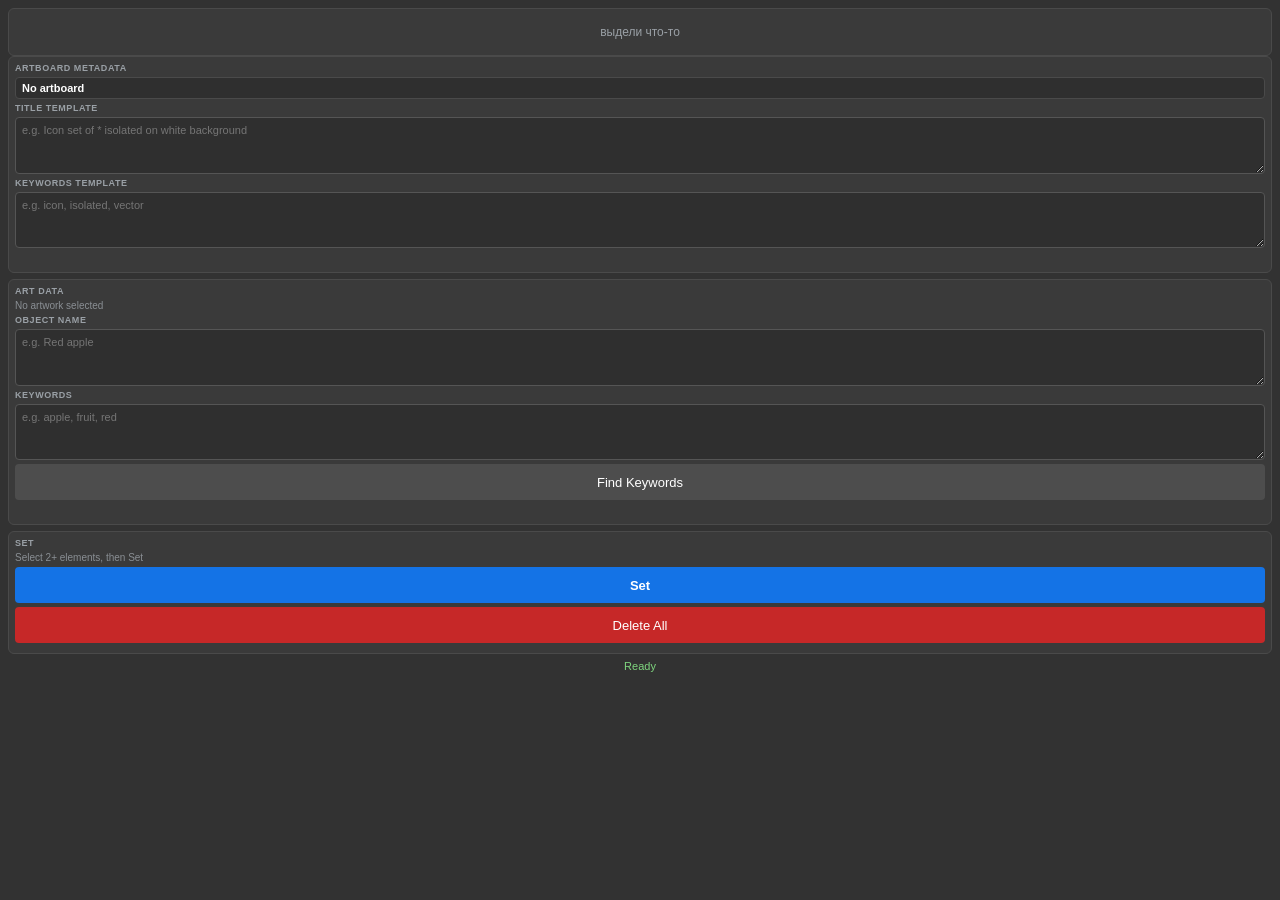
==== metadata.html @ 77922a2e "2 РАЗДЕЛЬНЫЕ ПАНЕЛИ больше нет глюка с ломкой файла при сохранении он теперь скрыт и видим" ====
<!doctype html>
<html>
  <head>
    <meta charset="UTF-8" />
    <title>Vector Factory Metadata</title>

    <link rel="stylesheet" href="css/app.css" />
    <script src="lib/CSInterface-4.0.0.js"></script>
    <script src="js/metadata.js"></script>
  </head>

  <body>
    <div id="app">
      <!-- Metadata panel: per-artboard, per-artwork and per-set metadata.
           Previously the second tab of the Tools panel; now a standalone
           CEP panel that runs alongside Tools. Logic is unchanged. -->
      <div id="tab-metadata">
        <div id="emptyHint" class="empty-hint">выдели что-то</div>
        <section class="panel-section" id="metaArtboardSection">
          <div class="section-title">Artboard Metadata</div>
          <div id="metaArtboardName" class="meta-ab-name">No artboard</div>
          <label class="meta-label" for="metaTitle">Title Template</label>
          <textarea
            id="metaTitle"
            class="meta-field"
            rows="3"
            placeholder="e.g. Icon set of * isolated on white background"
          ></textarea>
          <label class="meta-label" for="metaKeywords">Keywords Template</label>
          <textarea
            id="metaKeywords"
            class="meta-field"
            rows="3"
            placeholder="e.g. icon, isolated, vector"
          ></textarea>
          <div id="metaStatus" class="meta-status"></div>
        </section>

        <section class="panel-section" id="artDataSection">
          <div class="section-title">ART data</div>
          <div id="awVfid" class="vfid-label">No artwork selected</div>
          <div id="awWarn" class="meta-warn hidden"></div>
          <label class="meta-label" for="awName">Object Name</label>
          <textarea
            id="awName"
            class="meta-field"
            rows="3"
            placeholder="e.g. Red apple"
          ></textarea>
          <label class="meta-label" for="awKeywords">Keywords</label>
          <textarea
            id="awKeywords"
            class="meta-field"
            rows="3"
            placeholder="e.g. apple, fruit, red"
          ></textarea>
          <button id="findKeywords" class="export" disabled title="Coming soon">
            Find Keywords
          </button>
          <div id="awStatus" class="meta-status"></div>
        </section>

        <section class="panel-section" id="setSection">
          <div class="section-title">Set</div>
          <div id="setInfo" class="vfid-label">
            Select 2+ elements, then Set
          </div>
          <button id="setObject" class="export btn-accent">Set</button>
          <div class="btn-row">
            <button id="deleteObject" class="export btn-danger hidden">
              Delete
            </button>
            <button id="deleteAllSets" class="export btn-danger">
              Delete All
            </button>
          </div>
          <div id="setFields" class="hidden">
            <label class="meta-label" for="setMembers">Members</label>
            <div id="setMembers" class="meta-members"></div>
            <label class="meta-label" for="setTitle">Title</label>
            <textarea
              id="setTitle"
              class="meta-field"
              rows="2"
              placeholder="e.g. Red Apple Icon"
            ></textarea>
            <label class="meta-label" for="setKeywords">Keywords</label>
            <textarea
              id="setKeywords"
              class="meta-field"
              rows="3"
              placeholder="e.g. apple icon, botanical"
            ></textarea>
            <div id="setStatus" class="meta-status"></div>
          </div>
        </section>
      </div>

      <div id="status">Ready</div>
    </div>
  </body>
</html>
---- css/app.css ----
html,
body {
  margin: 0;
  padding: 0;
  height: 100%;
  background: #323232;
  color: #ddd;
  font:
    12px "Segoe UI",
    sans-serif;
  overflow: hidden;
}

/* The CEP panel window has a fixed height (set in the manifest). Let the
   content area scroll vertically inside it instead of forcing the whole
   panel to be oversized. */
#app {
  height: 100%;
  box-sizing: border-box;
  padding: 8px;
  overflow-y: auto;
}

/* Panel sections with a titled header for visual grouping */
.panel-section {
  background: #3a3a3a;
  border: 1px solid #4a4a4a;
  border-radius: 6px;
  padding: 6px;
  margin-bottom: 6px;
}

.section-title {
  font-size: 9px;
  font-weight: 600;
  letter-spacing: 0.06em;
  text-transform: uppercase;
  color: #9aa0a6;
  margin-bottom: 4px;
}

.panel-section > *:not(.section-title) {
  margin-bottom: 4px;
}

.panel-section > *:last-child {
  margin-bottom: 0;
}

#previewBox {
  position: relative;
  width: 100px;
  height: 100px;
  margin: 0 auto 6px;
  border: 1px solid #555;
  border-radius: 4px;
  background: #2f2f2f;
  overflow: hidden;
}

#preview {
  display: block;
  width: 100%;
  height: 100%;
  object-fit: contain;
  background: #2f2f2f;
}

/* Hide the broken-image icon when there is no preview yet. */
#preview:not([src]),
#preview[src=""] {
  visibility: hidden;
}

/* Subtle placeholder shown inside the box until a preview is set. */
#previewBox .preview-empty {
  position: absolute;
  inset: 0;
  display: flex;
  align-items: center;
  justify-content: center;
  color: #6a6a6a;
  font-size: 10px;
  text-align: center;
  padding: 4px;
  box-sizing: border-box;
}

button {
  height: 30px;
  border: 0;
  border-radius: 4px;
  background: #4d4d4d;
  color: #fff;
  cursor: pointer;
  transition: background 0.15s;
}

button:hover {
  background: #5a5a5a;
}

button:active {
  background: #666;
}

#setElement {
  display: block;
  width: 100%;
  margin: 0 auto 4px;
  background: #ec5fa6;
}

#setElement:hover {
  background: #f577b4;
}

.primary {
  width: 100%;
  height: 34px;
  margin-bottom: 6px;
  background: #1473e6;
}

.primary:hover {
  background: #2584f5;
}

/* Three generate-mode buttons stacked vertically in the Generate section. */
.gen-row {
  display: flex;
  flex-direction: column;
  gap: 4px;
  margin-bottom: 4px;
}

.gen-row .primary {
  margin-bottom: 0;
}

.row {
  display: flex;
  gap: 6px;
}

.row button {
  flex: 1;
}

hr {
  border: none;
  border-top: 1px solid #555;
  margin: 8px 0;
}

#prefix {
  display: block;
  width: 100%;
  height: 28px;
  margin-bottom: 6px;
  padding: 0 6px;
  box-sizing: border-box;
  border: 1px solid #555;
  border-radius: 4px;
  background: #2f2f2f;
  color: #ddd;
  font: inherit;
  outline: none;
}

#prefix:focus {
  border-color: #1473e6;
}

/* All gray export buttons share the default button look (like Clear). */
.export {
  display: flex;
  align-items: center;
  justify-content: center;
  gap: 8px;
  width: 100%;
  height: 36px;
  background: #4d4d4d;
  color: #fff;
  font-size: 13px;
}

.export:hover {
  background: #5a5a5a;
}

/* Inline SVG icon inside a button: sized to the text, inherits color. */
.btn-ico {
  width: 20px;
  height: 20px;
  flex: 0 0 20px;
  display: block;
}

/* Accent (primary action) button — blue, like the main Export button. */
.btn-accent {
  background: #1473e6;
  font-weight: 600;
}

.btn-accent:hover {
  background: #2584f5;
}

/* Danger (delete) buttons — deeper, more saturated red. */
.btn-danger {
  background: #c62828;
  color: #fff;
}

.btn-danger:hover {
  background: #d32f2f;
}

/* Row of buttons sitting side by side (e.g. the two delete buttons). */
.btn-row {
  display: flex;
  gap: 6px;
  margin-top: 0;
}

.btn-row .export {
  flex: 1;
}

/* Export button is yellow (primary action at the bottom of the Export
   section). Only "Generate all" is blue (.primary); Blacks / Colors are
   neutral grey like the other export actions. */
#exportBtn {
  background: #f5c518;
  color: #1a1a1a;
  font-weight: 600;
}

#exportBtn:hover {
  background: #ffd633;
}

/* Export folder chooser: field on top, button below, right-aligned text */
.path-row {
  display: flex;
  flex-direction: column;
  gap: 4px;
  margin-bottom: 6px;
}

.path-row #exportPath {
  width: 100%;
  min-height: 32px;
  height: auto;
  padding: 5px 7px;
  box-sizing: border-box;
  border: 1px solid #555;
  border-radius: 4px;
  background: #2f2f2f;
  color: #cfd3d6;
  font:
    12px "Segoe UI",
    sans-serif;
  line-height: 1.3;
  outline: none;
  overflow: hidden;
  word-break: break-all;
  text-align: left;
}

/* Left-align the chosen path text (not the placeholder hint). */
.path-row #exportPath:not(:placeholder-shown) {
  text-align: left;
}

#status {
  margin-top: 6px;
  text-align: center;
  font-size: 11px;
  color: #7fd67f;
  max-height: 120px;
  overflow-y: auto;
  word-break: break-word;
}

#status.ok {
  color: #7fd67f;
}

#status.has-error {
  color: #ff6b6b;
  text-align: left;
}

#status .ok {
  color: #7fd67f;
}

#status .errlist {
  margin: 4px 0 0;
  padding-left: 16px;
  color: #ff6b6b;
}

#status .errlist li {
  margin-bottom: 2px;
}

/* Export Selected modal */
.overlay {
  position: fixed;
  inset: 0;
  background: rgba(0, 0, 0, 0.55);
  display: flex;
  align-items: center;
  justify-content: center;
  z-index: 10;
}

.overlay.hidden {
  display: none;
}

.modal {
  width: 180px;
  max-height: 80%;
  background: #3a3a3a;
  border: 1px solid #555;
  border-radius: 6px;
  padding: 10px;
  box-shadow: 0 6px 20px rgba(0, 0, 0, 0.5);
  display: flex;
  flex-direction: column;
}

.modal-title {
  font-size: 13px;
  font-weight: 600;
  margin-bottom: 8px;
  color: #fff;
}

.ab-list {
  overflow-y: auto;
  margin-bottom: 10px;
}

.ab-list label {
  display: flex;
  align-items: center;
  gap: 6px;
  padding: 3px 2px;
  cursor: pointer;
  color: #ddd;
}

.ab-list label:hover {
  background: #454545;
}

.modal-actions {
  display: flex;
  gap: 6px;
}

.modal-actions button {
  flex: 1;
}

.modal-row {
  display: flex;
  gap: 6px;
  margin-bottom: 10px;
}

.modal-row .small {
  flex: 1;
  height: 26px;
  font-size: 11px;
}

.modal-actions .primary {
  background: #1473e6;
}

.modal-actions .primary:hover {
  background: #2584f5;
}

.modal-actions .secondary {
  background: #4d4d4d;
}

.modal-actions .secondary:hover {
  background: #5a5a5a;
}

/* Remap Placeholders dialog */
.remap-list {
  overflow-y: auto;
  margin-bottom: 10px;
}

.remap-row {
  display: flex;
  align-items: center;
  gap: 4px;
  margin-bottom: 4px;
}

.remap-row .from {
  width: 42px;
  flex: 0 0 42px;
  color: #ddd;
  font-size: 11px;
  white-space: nowrap;
  overflow: hidden;
  text-overflow: ellipsis;
}

.remap-row .arrow {
  color: #888;
}

.remap-row input {
  flex: 1;
  min-width: 0;
  width: 60px;
  height: 24px;
  padding: 0 5px;
  box-sizing: border-box;
  border: 1px solid #555;
  border-radius: 4px;
  background: #2f2f2f;
  color: #ddd;
  font: inherit;
  outline: none;
}

.remap-row input:focus {
  border-color: #1473e6;
}

/* Tab bar at the top of the panel (Tools / Metadata) */
.tabs {
  display: flex;
  gap: 4px;
  margin-bottom: 6px;
}

.tabs .tab {
  flex: 1;
  height: 28px;
  border: 1px solid #4a4a4a;
  border-radius: 4px;
  background: #3a3a3a;
  color: #bbb;
  cursor: pointer;
  font: inherit;
  transition:
    background 0.15s,
    color 0.15s;
}

.tabs .tab:hover {
  background: #454545;
}

.tabs .tab.active {
  background: #1473e6;
  color: #fff;
  border-color: #1473e6;
}

/* Real tab behavior: only the active tab's content is shown; the others are
     removed from layout entirely (not just visually disabled). */
.hidden {
  display: none !important;
}

/* Placeholder shown when nothing is selected in the Metadata panel. */
.empty-hint {
  padding: 16px 8px;
  text-align: center;
  color: #9aa0a6;
  font-size: 12px;
  background: #3a3a3a;
  border: 1px solid #4a4a4a;
  border-radius: 6px;
}

/* Keep the panel height stable across tabs so switching doesn't jump. */
#tab-tools,
#tab-metadata {
  min-height: 400px;
}

/* Artboard Metadata tab */
.meta-ab-name {
  font-size: 11px;
  font-weight: 600;
  color: #fff;
  background: #2f2f2f;
  border: 1px solid #4a4a4a;
  border-radius: 4px;
  padding: 4px 6px;
  margin-bottom: 6px;
  word-break: break-word;
}

/* Small grey VF_ID label shown at the top of a section (not a field box). */
.vfid-label {
  font-size: 10px;
  color: #8a8f94;
  margin-bottom: 6px;
  word-break: break-all;
}

/* Warning banner shown in ART data when the selected item looks like the
   background (a rectangle filling the artboard) rather than the artwork. */
.meta-warn {
  font-size: 10px;
  line-height: 1.3;
  color: #ffb74d;
  background: #4a3a1a;
  border: 1px solid #6b4f1f;
  border-radius: 4px;
  padding: 4px 6px;
  margin-bottom: 6px;
  word-break: break-word;
}

.meta-label {
  display: block;
  font-size: 9px;
  font-weight: 600;
  letter-spacing: 0.06em;
  text-transform: uppercase;
  color: #9aa0a6;
  margin-bottom: 2px;
}

.meta-field {
  display: block;
  width: 100%;
  box-sizing: border-box;
  padding: 5px 6px;
  border: 1px solid #555;
  border-radius: 4px;
  background: #2f2f2f;
  color: #ddd;
  font:
    11px "Segoe UI",
    sans-serif;
  line-height: 1.35;
  resize: vertical;
  outline: none;
  margin-bottom: 6px;
}

.meta-field:focus {
  border-color: #1473e6;
}

.meta-field:disabled {
  opacity: 0.5;
  cursor: not-allowed;
}

.meta-status {
  min-height: 14px;
  font-size: 10px;
  color: #7fd67f;
  text-align: right;
}

/* Set member list (ordered, read-only) inside the Set section. */
.meta-members {
  background: #2f2f2f;
  border: 1px solid #4a4a4a;
  border-radius: 4px;
  padding: 4px 6px;
  margin-bottom: 6px;
  max-height: 120px;
  overflow-y: auto;
}

.meta-members .member-row {
  font-size: 10px;
  color: #cfd3d6;
  padding: 1px 0;
  word-break: break-all;
}
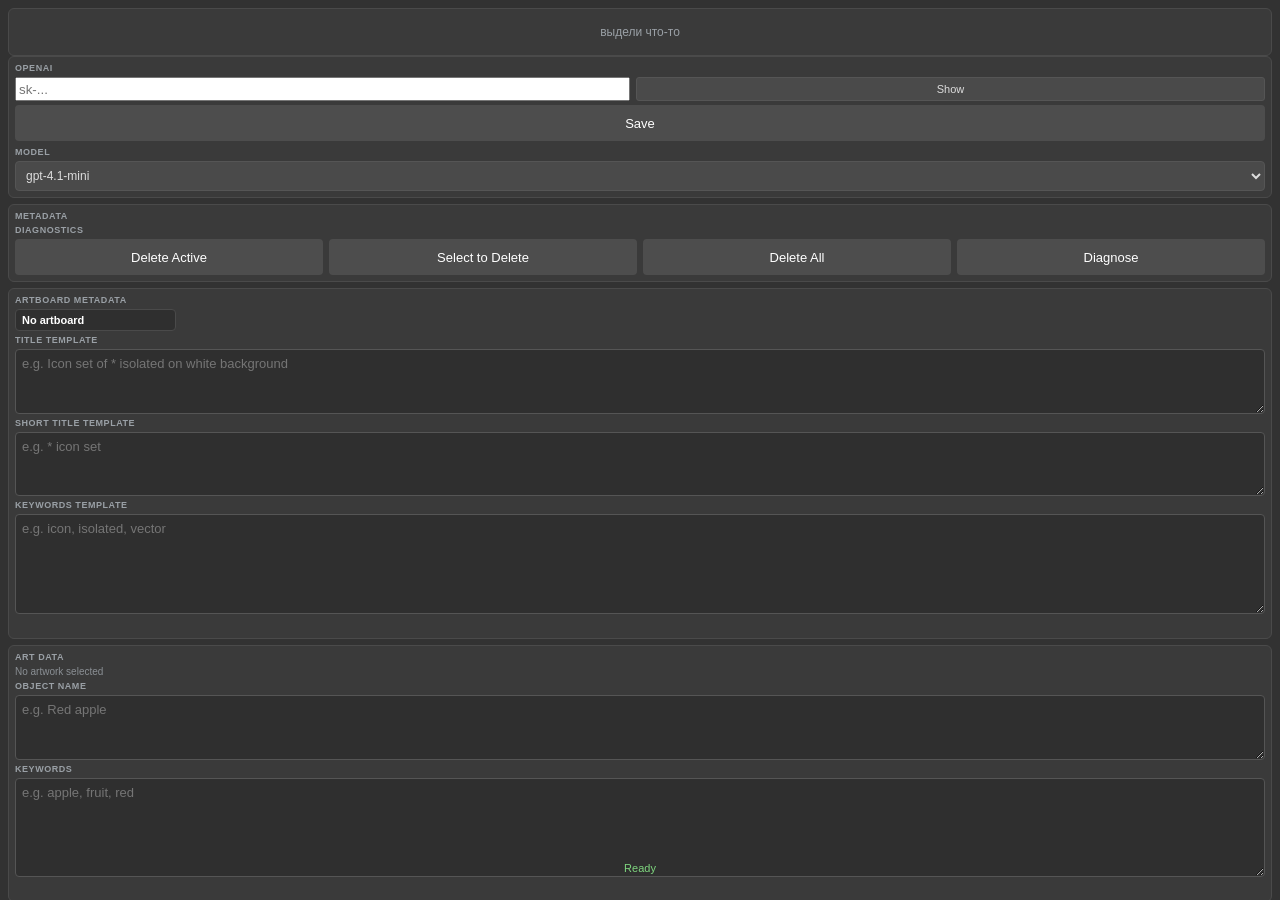
==== commit 0fc134c5: "добавлена работа с масками, выбор монтажек для экспорта, добавлять ли csv и разрешать ли отражение, " ====
--- a/metadata.html
+++ b/metadata.html
@@ -16,9 +16,87 @@
            CEP panel that runs alongside Tools. Logic is unchanged. -->
       <div id="tab-metadata">
         <div id="emptyHint" class="empty-hint">выдели что-то</div>
+
+        <!-- OpenAI settings block: lives at the very TOP of the panel as its
+             own separate block. Stores ONLY local settings (API key, model)
+             in a JSON file next to the extension — never inside Illustrator
+             documents or AI files. -->
+        <section class="panel-section ai-settings" id="aiSettingsSection">
+          <div class="section-title">OpenAI</div>
+
+          <!-- View mode (key present): one compact row:
+               "API Key: ✓ key exists   [Edit] [Test]" -->
+          <div id="aiKeyView" class="ai-key-view hidden">
+            <span class="ai-key-label">API Key:</span>
+            <span class="ok">✓ key exists</span>
+            <div id="aiKeyActions" class="ai-key-actions">
+              <button id="aiEditKey" class="ai-small" type="button">
+                Edit
+              </button>
+              <button id="aiTest" class="ai-small" type="button">Test</button>
+            </div>
+          </div>
+
+          <!-- Edit mode: input + Show, then Save. -->
+          <div id="aiKeyEdit">
+            <div class="row ai-key-row">
+              <input
+                type="password"
+                id="aiApiKey"
+                class="meta-input"
+                placeholder="sk-..."
+                autocomplete="off"
+                spellcheck="false"
+              />
+              <button id="aiShowKey" class="ai-small" type="button">
+                Show
+              </button>
+            </div>
+            <div class="row ai-save-row">
+              <button id="aiSave" class="export" type="button">Save</button>
+            </div>
+          </div>
+
+          <label class="meta-label ai-model-label" for="aiModel">Model</label>
+          <select id="aiModel" class="meta-input">
+            <option value="gpt-4.1-mini">gpt-4.1-mini</option>
+            <option value="gpt-4.1">gpt-4.1</option>
+            <option value="gpt-4o-mini">gpt-4o-mini</option>
+            <option value="gpt-4o">gpt-4o</option>
+          </select>
+        </section>
+
+        <!-- Metadata actions: always-visible block at the top of the panel.
+             Delete Active removes the metadata for the current selection
+             (element / set / artboard). Select to Delete opens the record
+             picker. Diagnose shows detailed diagnostics. -->
+        <section class="panel-section" id="docInfoSection">
+          <div class="section-title">Metadata</div>
+          <div class="diag-section">
+            <div class="diag-row">
+              <div class="diag-title">Diagnostics</div>
+              <button id="diagClose" class="diag-action hidden" type="button">
+                &times;
+              </button>
+            </div>
+            <div id="diagOutput" class="diag-output"></div>
+          </div>
+          <div class="btn-row">
+            <button id="deleteActiveMeta" class="export">Delete Active</button>
+            <button id="deleteSelectedMeta" class="export">Select to Delete</button>
+            <button id="deleteAllMeta" class="export">Delete All</button>
+            <button id="diagnoseMeta" class="export">Diagnose</button>
+          </div>
+        </section>
+
         <section class="panel-section" id="metaArtboardSection">
           <div class="section-title">Artboard Metadata</div>
-          <div id="metaArtboardName" class="meta-ab-name">No artboard</div>
+          <input
+            id="metaArtboardName"
+            class="meta-ab-name meta-ab-name-input"
+            type="text"
+            value="No artboard"
+          />
           <label class="meta-label" for="metaTitle">Title Template</label>
           <textarea
             id="metaTitle"
@@ -26,13 +104,23 @@
             rows="3"
             placeholder="e.g. Icon set of * isolated on white background"
           ></textarea>
+          <div class="field-counter" id="metaTitleCount"></div>
+          <label class="meta-label" for="metaShortTitle">Short Title Template</label>
+          <textarea
+            id="metaShortTitle"
+            class="meta-field"
+            rows="3"
+            placeholder="e.g. * icon set"
+          ></textarea>
+          <div class="field-counter" id="metaShortTitleCount"></div>
           <label class="meta-label" for="metaKeywords">Keywords Template</label>
           <textarea
             id="metaKeywords"
             class="meta-field"
-            rows="3"
+            rows="5"
             placeholder="e.g. icon, isolated, vector"
           ></textarea>
+          <div class="field-counter" id="metaKeywordsCount"></div>
           <div id="metaStatus" class="meta-status"></div>
         </section>
 
@@ -47,16 +135,15 @@
             rows="3"
             placeholder="e.g. Red apple"
           ></textarea>
+          <div class="field-counter" id="awNameCount"></div>
           <label class="meta-label" for="awKeywords">Keywords</label>
           <textarea
             id="awKeywords"
             class="meta-field"
-            rows="3"
+            rows="5"
             placeholder="e.g. apple, fruit, red"
           ></textarea>
-          <button id="findKeywords" class="export" disabled title="Coming soon">
-            Find Keywords
-          </button>
+          <div class="field-counter" id="awKeywordsCount"></div>
           <div id="awStatus" class="meta-status"></div>
         </section>
 
@@ -66,14 +153,7 @@
             Select 2+ elements, then Set
           </div>
           <button id="setObject" class="export btn-accent">Set</button>
-          <div class="btn-row">
-            <button id="deleteObject" class="export btn-danger hidden">
-              Delete
-            </button>
-            <button id="deleteAllSets" class="export btn-danger">
-              Delete All
-            </button>
-          </div>
+          <button id="unmakeSet" class="export hidden">Unmake Set</button>
           <div id="setFields" class="hidden">
             <label class="meta-label" for="setMembers">Members</label>
             <div id="setMembers" class="meta-members"></div>
@@ -84,16 +164,104 @@
               rows="2"
               placeholder="e.g. Red Apple Icon"
             ></textarea>
+            <div class="field-counter" id="setTitleCount"></div>
             <label class="meta-label" for="setKeywords">Keywords</label>
             <textarea
               id="setKeywords"
               class="meta-field"
-              rows="3"
+              rows="5"
               placeholder="e.g. apple icon, botanical"
             ></textarea>
+            <div class="field-counter" id="setKeywordsCount"></div>
             <div id="setStatus" class="meta-status"></div>
           </div>
         </section>
+
+        <!-- AI Metadata settings. Collapsible. Stores ONLY local settings
+             (API key, model, future knobs) in a JSON file next to the
+             extension — never inside Illustrator documents or AI files.
+             The schema is a single extensible object so new fields
+             (temperature, language, per-type prompts, Generate/Improve
+             toggle) can be added later without reworking storage. -->
+        <section class="panel-section ai-meta-compact" id="aiMetaSection">
+          <div class="section-title collapsible" id="aiMetaHeader">
+            <span>AI Metadata</span>
+            <span class="collapse-caret">&#9662;</span>
+          </div>
+          <div class="ai-meta-body" id="aiMetaBody">
+            <!-- Optional recognition hint: extra instruction the AI should
+                 consider when analyzing the image. Not required. -->
+            <label class="meta-label" for="aiHint">Recognition hint</label>
+            <textarea
+              id="aiHint"
+              class="meta-field"
+              rows="2"
+              placeholder="Optional: tell the AI what to look for / focus on"
+            ></textarea>
+
+            <!-- Edit the prompt that will be sent to OpenAI for the current
+                 selection context (element / set / artboard). Opens an
+                 in-panel modal overlay. -->
+            <button id="aiEditRequest" class="export" type="button">
+              Edit Request
+            </button>
+
+            <!-- Single main action button, full width blue. Routes by the
+                 current selection (element / set / artboard). -->
+            <button id="aiGenerate" class="export btn-accent" type="button">
+              Run AI
+            </button>
+            <!-- Status messages shown below the button. -->
+            <div id="aiStatus" class="meta-status"></div>
+          </div>
+        </section>
+      </div>
+
+      <!-- Document Metadata Delete: choose which fields to clear, reusing
+           the same checklist pattern as the Export Selected overlay. -->
+      <div id="metaDocInfoOverlay" class="overlay hidden">
+        <div class="modal">
+          <div class="modal-title">Delete Selected Metadata</div>
+          <div id="metaDocList" class="ab-list"></div>
+          <div class="modal-row">
+            <button id="metaSelectAll" class="secondary small">
+              Select All
+            </button>
+            <button id="metaDeselectAll" class="secondary small">
+              None
+            </button>
+          </div>
+          <div class="modal-actions">
+            <div class="modal-actions-row">
+              <button id="metaCancel" class="secondary">Cancel</button>
+              <button id="metaDeleteOk" class="primary">Delete</button>
+            </div>
+          </div>
+        </div>
+      </div>
+
+      <!-- AI Request Editor: in-panel modal overlay. Large textarea for the
+           full prompt, Save / Cancel buttons, dark theme matching the panel. -->
+      <div id="aiRequestModal" class="ai-modal-overlay hidden">
+        <div class="ai-modal">
+          <div class="ai-modal-title">AI Request Editor</div>
+          <div class="ai-modal-context">
+            Context: <span id="aiModalCtx">Element</span>
+          </div>
+          <textarea
+            id="aiModalPrompt"
+            class="ai-modal-textarea"
+            spellcheck="false"
+          ></textarea>
+          <div class="ai-modal-actions">
+            <button id="aiModalCancel" class="export" type="button">
+              Cancel
+            </button>
+            <button id="aiModalSave" class="export btn-accent" type="button">
+              Save
+            </button>
+          </div>
+        </div>
       </div>
 
       <div id="status">Ready</div>
--- a/css/app.css
+++ b/css/app.css
@@ -15,10 +15,16 @@
    content area scroll vertically inside it instead of forcing the whole
    panel to be oversized. */
 #app {
+  display: flex;
+  flex-direction: column;
   height: 100%;
   box-sizing: border-box;
   padding: 8px;
   overflow-y: auto;
+}
+
+#tab-tools {
+  flex: 0 0 auto;
 }
 
 /* Panel sections with a titled header for visual grouping */
@@ -28,6 +34,20 @@
   border-radius: 6px;
   padding: 6px;
   margin-bottom: 6px;
+}
+
+/* Active context color stripe (left border). Applied by JS when the section
+   is the current selection context. */
+#metaArtboardSection.active-mode-artboard {
+  border-left: 3px solid #f5c518;
+}
+
+#artDataSection.active-mode-single {
+  border-left: 3px solid #1473e6;
+}
+
+#setSection.active-mode-multiple {
+  border-left: 3px solid #ec5fa6;
 }
 
 .section-title {
@@ -47,6 +67,46 @@
   margin-bottom: 0;
 }
 
+.checkbox-label {
+  display: inline-flex;
+  align-items: center;
+  gap: 6px;
+  font-size: 12px;
+  color: #ddd;
+  cursor: pointer;
+  user-select: none;
+}
+
+.checkbox-label input[type="checkbox"] {
+  appearance: none;
+  -webkit-appearance: none;
+  width: 14px;
+  height: 14px;
+  border: 1px solid #5a5a5a;
+  border-radius: 3px;
+  background: #2f2f2f;
+  cursor: pointer;
+  position: relative;
+  flex-shrink: 0;
+}
+
+.checkbox-label input[type="checkbox"]:checked {
+  background: #1473e6;
+  border-color: #1473e6;
+}
+
+.checkbox-label input[type="checkbox"]:checked::after {
+  content: "";
+  position: absolute;
+  left: 3px;
+  top: 0px;
+  width: 4px;
+  height: 9px;
+  border: solid #fff;
+  border-width: 0 2px 2px 0;
+  transform: rotate(45deg);
+}
+
 #previewBox {
   position: relative;
   width: 100px;
@@ -126,16 +186,8 @@
   background: #2584f5;
 }
 
-/* Three generate-mode buttons stacked vertically in the Generate section. */
-.gen-row {
-  display: flex;
-  flex-direction: column;
-  gap: 4px;
-  margin-bottom: 4px;
-}
-
-.gen-row .primary {
-  margin-bottom: 0;
+.gen-full {
+  margin-bottom: 6px;
 }
 
 .row {
@@ -217,7 +269,19 @@
   background: #d32f2f;
 }
 
-/* Row of buttons sitting side by side (e.g. the two delete buttons). */
+/* Small gray secondary buttons — used for secondary actions. */
+.btn-sm {
+  height: 26px;
+  background: #5a5a5a;
+  color: #ddd;
+  font-size: 11px;
+}
+
+.btn-sm:hover {
+  background: #666;
+}
+
+/* Row of buttons sitting side by side (e.g. the three delete buttons). */
 .btn-row {
   display: flex;
   gap: 6px;
@@ -225,6 +289,11 @@
 }
 
 .btn-row .export {
+  flex: 1;
+}
+
+/* Only two buttons: keep 50/50. */
+.btn-row.two .export {
   flex: 1;
 }
 
@@ -279,7 +348,8 @@
   text-align: center;
   font-size: 11px;
   color: #7fd67f;
-  max-height: 120px;
+  flex: 1;
+  min-height: 30px;
   overflow-y: auto;
   word-break: break-word;
 }
@@ -361,11 +431,17 @@
 
 .modal-actions {
   display: flex;
+  align-items: center;
   gap: 6px;
 }
 
 .modal-actions button {
   flex: 1;
+}
+
+.modal-actions-row {
+  display: flex;
+  gap: 6px;
 }
 
 .modal-row {
@@ -381,11 +457,11 @@
 }
 
 .modal-actions .primary {
-  background: #1473e6;
+  background: #4d4d4d;
 }
 
 .modal-actions .primary:hover {
-  background: #2584f5;
+  background: #5a5a5a;
 }
 
 .modal-actions .secondary {
@@ -551,7 +627,7 @@
   background: #2f2f2f;
   color: #ddd;
   font:
-    11px "Segoe UI",
+    13px "Segoe UI",
     sans-serif;
   line-height: 1.35;
   resize: vertical;
@@ -592,3 +668,289 @@
   padding: 1px 0;
   word-break: break-all;
 }
+
+/* Diagnostics output area inside the Metadata panel */
+.diag-section {
+  margin-bottom: 6px;
+}
+.diag-row {
+  display: flex;
+  justify-content: space-between;
+  align-items: center;
+  margin-bottom: 4px;
+}
+.diag-title {
+  font-size: 9px;
+  font-weight: 600;
+  letter-spacing: 0.06em;
+  text-transform: uppercase;
+  color: #9aa0a6;
+}
+.diag-action {
+  font-size: 10px;
+  padding: 2px 6px;
+  cursor: pointer;
+  background: #4a4a4a;
+  border: 1px solid #5a5a5a;
+  color: #ddd;
+  border-radius: 3px;
+  line-height: 1;
+}
+.diag-action:hover {
+  background: #555;
+}
+.diag-copy {
+  font-size: 10px;
+  padding: 2px 6px;
+  cursor: pointer;
+  background: #4a4a4a;
+  border: 1px solid #5a5a5a;
+  color: #ddd;
+  border-radius: 3px;
+}
+.diag-copy:hover {
+  background: #555;
+}
+.diag-close {
+  font-size: 12px;
+  padding: 2px 7px;
+  cursor: pointer;
+  background: transparent;
+  border: 1px solid #5a5a5a;
+  color: #aaa;
+  border-radius: 3px;
+  line-height: 1;
+}
+.diag-close:hover {
+  background: #4a4a4a;
+  color: #fff;
+}
+.diag-output {
+  background: #2a2a2a;
+  border: 1px solid #4a4a4a;
+  border-radius: 4px;
+  padding: 6px;
+  font-family: "Cascadia Code", "Consolas", "Monaco", monospace;
+  font-size: 11px;
+  line-height: 1.35;
+  color: #ccc;
+  white-space: pre;
+  overflow-x: auto;
+  overflow-y: auto;
+  max-height: 240px;
+  display: none;
+}
+.diag-output.visible {
+  display: block;
+}
+.diag-output.has-content {
+  display: block;
+}
+
+/* OpenAI key section (inside ai-settings panel). */
+.ai-settings {
+  /* Uses default .panel-section styling */
+}
+
+.ai-key-view {
+  display: flex;
+  align-items: center;
+  gap: 6px;
+  margin-bottom: 4px;
+}
+
+.ai-key-view .ai-key-label {
+  font-size: 10px;
+  font-weight: 600;
+  color: #aaa;
+  flex: 0 0 auto;
+}
+
+.ai-key-view .ok {
+  font-size: 10px;
+  color: #7fd67f;
+  flex: 0 0 auto;
+}
+
+.ai-key-actions {
+  display: flex;
+  gap: 4px;
+  margin-left: auto;
+}
+
+.ai-small {
+  height: 24px;
+  padding: 0 10px;
+  font-size: 11px;
+  border-radius: 3px;
+  background: #4a4a4a;
+  color: #ddd;
+  border: 1px solid #555;
+  cursor: pointer;
+}
+
+.ai-small:hover {
+  background: #555;
+}
+
+.ai-key-row {
+  display: flex;
+  gap: 6px;
+  margin-bottom: 4px;
+}
+
+.ai-key-row .meta-input {
+  flex: 1;
+}
+
+.ai-save-row {
+  margin-bottom: 6px;
+}
+
+.ai-model-label {
+  display: block;
+  font-size: 9px;
+  font-weight: 600;
+  letter-spacing: 0.06em;
+  text-transform: uppercase;
+  color: #9aa0a6;
+  margin-bottom: 2px;
+}
+
+select.meta-input {
+  background: #4a4a4a;
+  color: #ddd;
+  border: 1px solid #555;
+  border-radius: 4px;
+  padding: 4px 6px;
+  font-size: 12px;
+  height: 30px;
+  width: 100%;
+  box-sizing: border-box;
+  appearance: auto;
+}
+
+select.meta-input:focus {
+  border-color: #1473e6;
+  outline: none;
+}
+
+.ai-meta-compact {
+  background: #3a3a3a;
+  border: 1px solid #4a4a4a;
+  border-radius: 6px;
+  padding: 6px;
+  margin-bottom: 6px;
+}
+
+.ai-meta-compact .section-title {
+  cursor: pointer;
+  user-select: none;
+}
+
+.ai-meta-body {
+  margin-top: 4px;
+}
+
+.ai-meta-compact.collapsed .ai-meta-body {
+  display: none;
+}
+
+.ai-meta-body .export {
+  margin-bottom: 4px;
+}
+
+.ai-meta-body .meta-status {
+  margin-top: 4px;
+}
+
+.collapsible {
+  cursor: pointer;
+  user-select: none;
+}
+
+.collapse-caret {
+  display: inline-block;
+  transition: transform 0.2s;
+  font-size: 10px;
+  color: #9aa0a6;
+}
+
+.collapse-caret.open {
+  transform: rotate(180deg);
+}
+
+/* AI Request modal */
+.ai-modal-overlay {
+  position: fixed;
+  inset: 0;
+  background: rgba(0, 0, 0, 0.55);
+  display: flex;
+  align-items: center;
+  justify-content: center;
+  z-index: 20;
+}
+
+.ai-modal-overlay.hidden {
+  display: none;
+}
+
+.ai-modal {
+  width: 95%;
+  height: 95%;
+  max-width: 95%;
+  max-height: 95%;
+  background: #3a3a3a;
+  border: 1px solid #555;
+  border-radius: 6px;
+  padding: 10px;
+  box-sizing: border-box;
+  box-shadow: 0 6px 20px rgba(0, 0, 0, 0.5);
+  display: flex;
+  flex-direction: column;
+  gap: 6px;
+}
+
+.ai-modal-title {
+  font-size: 13px;
+  font-weight: 600;
+  color: #fff;
+}
+
+.ai-modal-context {
+  font-size: 11px;
+  color: #9aa0a6;
+}
+
+.ai-modal-textarea {
+  flex: 1;
+  width: 100%;
+  box-sizing: border-box;
+  padding: 6px;
+  border: 1px solid #555;
+  border-radius: 4px;
+  background: #2f2f2f;
+  color: #ddd;
+  font:
+    11px "Segoe UI",
+    sans-serif;
+  line-height: 1.35;
+  resize: none;
+  outline: none;
+}
+
+.ai-modal-textarea:focus {
+  border-color: #1473e6;
+}
+
+.ai-modal-actions {
+  display: flex;
+  gap: 6px;
+  flex-shrink: 0;
+}
+
+.ai-modal-actions button {
+  flex: 1;
+  height: 32px;
+  font-size: 12px;
+}
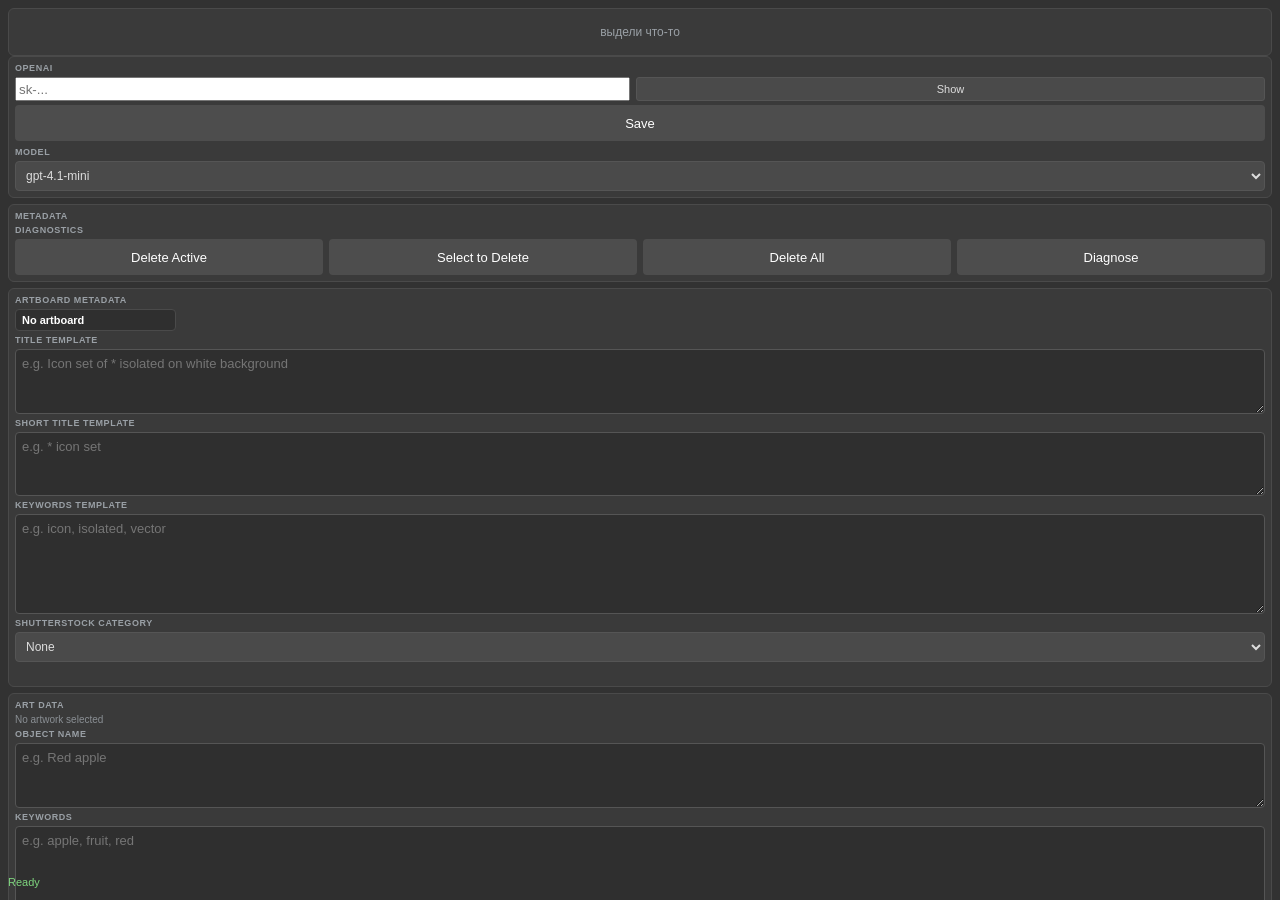
==== commit 94efa182: "добавлена категория шаттера со слоями что-то корректировала" ====
--- a/metadata.html
+++ b/metadata.html
@@ -121,6 +121,36 @@
             placeholder="e.g. icon, isolated, vector"
           ></textarea>
           <div class="field-counter" id="metaKeywordsCount"></div>
+          <label class="meta-label" for="metaCategory">Shutterstock Category</label>
+          <select id="metaCategory" class="meta-input">
+            <option value="">None</option>
+            <option value="Abstract">Abstract</option>
+            <option value="Animals/Wildlife">Animals/Wildlife</option>
+            <option value="Arts">Arts</option>
+            <option value="Backgrounds/Textures">Backgrounds/Textures</option>
+            <option value="Beauty/Fashion">Beauty/Fashion</option>
+            <option value="Buildings/Landmarks">Buildings/Landmarks</option>
+            <option value="Business/Finance">Business/Finance</option>
+            <option value="Celebrities">Celebrities</option>
+            <option value="Education">Education</option>
+            <option value="Food and Drink">Food and Drink</option>
+            <option value="Healthcare/Medical">Healthcare/Medical</option>
+            <option value="Holidays">Holidays</option>
+            <option value="Industrial">Industrial</option>
+            <option value="Interiors">Interiors</option>
+            <option value="Miscellaneous">Miscellaneous</option>
+            <option value="Nature">Nature</option>
+            <option value="Objects">Objects</option>
+            <option value="Parks/Outdoor">Parks/Outdoor</option>
+            <option value="People">People</option>
+            <option value="Religion">Religion</option>
+            <option value="Science">Science</option>
+            <option value="Signs/Symbols">Signs/Symbols</option>
+            <option value="Sports/Recreation">Sports/Recreation</option>
+            <option value="Technology">Technology</option>
+            <option value="Transportation">Transportation</option>
+            <option value="Vintage">Vintage</option>
+          </select>
           <div id="metaStatus" class="meta-status"></div>
         </section>
 
@@ -144,6 +174,36 @@
             placeholder="e.g. apple, fruit, red"
           ></textarea>
           <div class="field-counter" id="awKeywordsCount"></div>
+          <label class="meta-label" for="awCategory">Shutterstock Category</label>
+          <select id="awCategory" class="meta-input">
+            <option value="">None</option>
+            <option value="Abstract">Abstract</option>
+            <option value="Animals/Wildlife">Animals/Wildlife</option>
+            <option value="Arts">Arts</option>
+            <option value="Backgrounds/Textures">Backgrounds/Textures</option>
+            <option value="Beauty/Fashion">Beauty/Fashion</option>
+            <option value="Buildings/Landmarks">Buildings/Landmarks</option>
+            <option value="Business/Finance">Business/Finance</option>
+            <option value="Celebrities">Celebrities</option>
+            <option value="Education">Education</option>
+            <option value="Food and Drink">Food and Drink</option>
+            <option value="Healthcare/Medical">Healthcare/Medical</option>
+            <option value="Holidays">Holidays</option>
+            <option value="Industrial">Industrial</option>
+            <option value="Interiors">Interiors</option>
+            <option value="Miscellaneous">Miscellaneous</option>
+            <option value="Nature">Nature</option>
+            <option value="Objects">Objects</option>
+            <option value="Parks/Outdoor">Parks/Outdoor</option>
+            <option value="People">People</option>
+            <option value="Religion">Religion</option>
+            <option value="Science">Science</option>
+            <option value="Signs/Symbols">Signs/Symbols</option>
+            <option value="Sports/Recreation">Sports/Recreation</option>
+            <option value="Technology">Technology</option>
+            <option value="Transportation">Transportation</option>
+            <option value="Vintage">Vintage</option>
+          </select>
           <div id="awStatus" class="meta-status"></div>
         </section>
 
@@ -173,6 +233,36 @@
               placeholder="e.g. apple icon, botanical"
             ></textarea>
             <div class="field-counter" id="setKeywordsCount"></div>
+            <label class="meta-label" for="setCategory">Shutterstock Category</label>
+            <select id="setCategory" class="meta-input">
+              <option value="">None</option>
+              <option value="Abstract">Abstract</option>
+              <option value="Animals/Wildlife">Animals/Wildlife</option>
+              <option value="Arts">Arts</option>
+              <option value="Backgrounds/Textures">Backgrounds/Textures</option>
+              <option value="Beauty/Fashion">Beauty/Fashion</option>
+              <option value="Buildings/Landmarks">Buildings/Landmarks</option>
+              <option value="Business/Finance">Business/Finance</option>
+              <option value="Celebrities">Celebrities</option>
+              <option value="Education">Education</option>
+              <option value="Food and Drink">Food and Drink</option>
+              <option value="Healthcare/Medical">Healthcare/Medical</option>
+              <option value="Holidays">Holidays</option>
+              <option value="Industrial">Industrial</option>
+              <option value="Interiors">Interiors</option>
+              <option value="Miscellaneous">Miscellaneous</option>
+              <option value="Nature">Nature</option>
+              <option value="Objects">Objects</option>
+              <option value="Parks/Outdoor">Parks/Outdoor</option>
+              <option value="People">People</option>
+              <option value="Religion">Religion</option>
+              <option value="Science">Science</option>
+              <option value="Signs/Symbols">Signs/Symbols</option>
+              <option value="Sports/Recreation">Sports/Recreation</option>
+              <option value="Technology">Technology</option>
+              <option value="Transportation">Transportation</option>
+              <option value="Vintage">Vintage</option>
+            </select>
             <div id="setStatus" class="meta-status"></div>
           </div>
         </section>
@@ -211,8 +301,6 @@
             <button id="aiGenerate" class="export btn-accent" type="button">
               Run AI
             </button>
-            <!-- Status messages shown below the button. -->
-            <div id="aiStatus" class="meta-status"></div>
           </div>
         </section>
       </div>
@@ -264,7 +352,7 @@
         </div>
       </div>
 
-      <div id="status">Ready</div>
+      <div id="status"><span class="status-spinner" id="statusSpinner"></span><span id="statusText">Ready</span></div>
     </div>
   </body>
 </html>
--- a/css/app.css
+++ b/css/app.css
@@ -344,14 +344,16 @@
 }
 
 #status {
-  margin-top: 6px;
-  text-align: center;
+  margin-top: 12px;
+  text-align: left;
   font-size: 11px;
   color: #7fd67f;
-  flex: 1;
-  min-height: 30px;
-  overflow-y: auto;
+  min-height: 20px;
+  overflow: hidden;
   word-break: break-word;
+  display: flex;
+  align-items: center;
+  gap: 6px;
 }
 
 #status.ok {
@@ -371,6 +373,83 @@
   margin: 4px 0 0;
   padding-left: 16px;
   color: #ff6b6b;
+}
+
+/* Spinner */
+.status-spinner {
+  display: none;
+  width: 14px;
+  height: 14px;
+  border: 2px solid #7fd67f;
+  border-top-color: transparent;
+  border-radius: 50%;
+  animation: vf-spin 0.8s linear infinite;
+  flex-shrink: 0;
+}
+
+#status.has-error .status-spinner {
+  border-color: #ff6b6b;
+  border-top-color: transparent;
+}
+
+#status.spinning .status-spinner {
+  display: block;
+}
+
+#statusText {
+  display: inline-block;
+}
+
+@keyframes vf-spin {
+  to {
+    transform: rotate(360deg);
+  }
+}
+
+/* Pulsing dots for long operations */
+.status-dots {
+  display: none;
+  gap: 3px;
+  align-items: center;
+  flex-shrink: 0;
+  margin-left: 2px;
+}
+
+#status.spinning .status-dots {
+  display: flex;
+}
+
+.status-dots span {
+  width: 4px;
+  height: 4px;
+  background: #7fd67f;
+  border-radius: 50%;
+  animation: vf-dot 1.2s ease-in-out infinite;
+}
+
+.status-dots span:nth-child(2) {
+  animation-delay: 0.2s;
+}
+
+.status-dots span:nth-child(3) {
+  animation-delay: 0.4s;
+}
+
+#status.has-error .status-dots span {
+  background: #ff6b6b;
+}
+
+@keyframes vf-dot {
+  0%,
+  80%,
+  100% {
+    opacity: 0.3;
+    transform: scale(0.8);
+  }
+  40% {
+    opacity: 1;
+    transform: scale(1.2);
+  }
 }
 
 #status .errlist li {
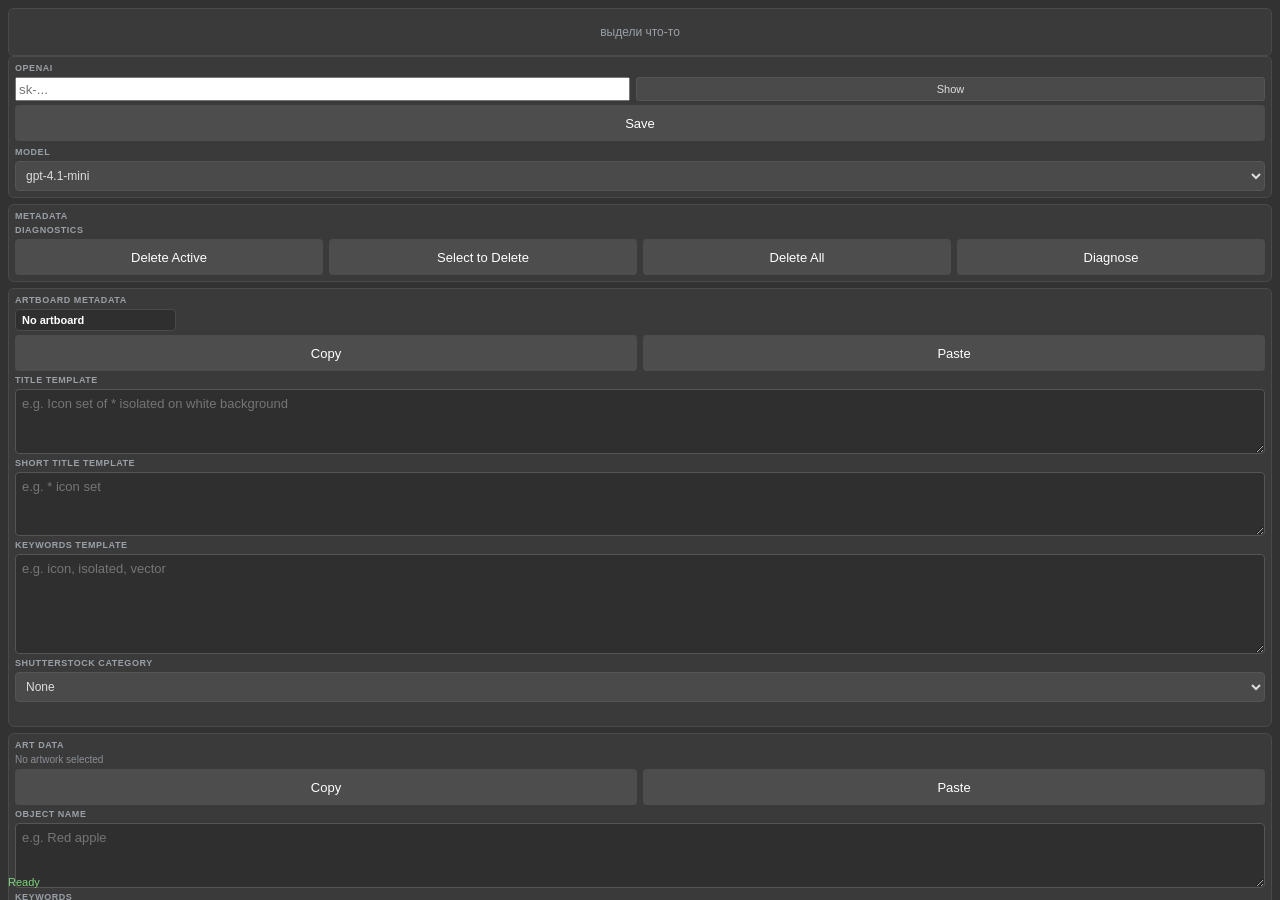
==== commit 34a0cf59: "добавлена категория для шаттера и экспорт весь в один файл csv" ====
--- a/metadata.html
+++ b/metadata.html
@@ -97,6 +97,14 @@
             type="text"
             value="No artboard"
           />
+          <div class="btn-row two">
+            <button id="copyMetaArtboard" class="export" type="button">
+              Copy
+            </button>
+            <button id="pasteMetaArtboard" class="export" type="button" disabled>
+              Paste
+            </button>
+          </div>
           <label class="meta-label" for="metaTitle">Title Template</label>
           <textarea
             id="metaTitle"
@@ -157,6 +165,14 @@
         <section class="panel-section" id="artDataSection">
           <div class="section-title">ART data</div>
           <div id="awVfid" class="vfid-label">No artwork selected</div>
+          <div class="btn-row two">
+            <button id="copyMetaArtwork" class="export" type="button">
+              Copy
+            </button>
+            <button id="pasteMetaArtwork" class="export" type="button" disabled>
+              Paste
+            </button>
+          </div>
           <div id="awWarn" class="meta-warn hidden"></div>
           <label class="meta-label" for="awName">Object Name</label>
           <textarea
